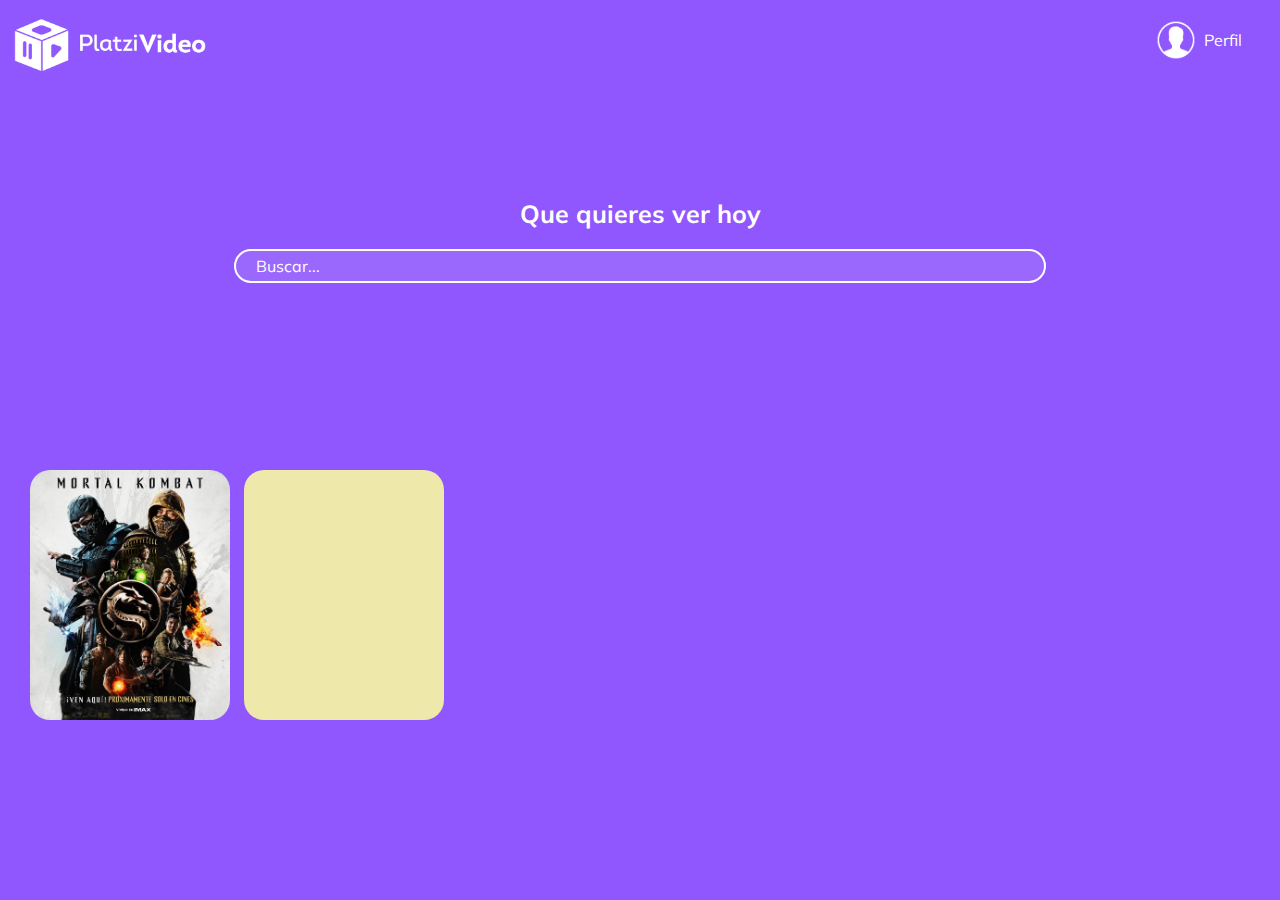
==== index.html @ 3061a979 "avance del curso" ====
<!DOCTYPE html>
<html lang="en">
<head>
    <meta charset="UTF-8">
    <meta http-equiv="X-UA-Compatible" content="IE=edge">
    <meta name="viewport" content="width=device-width, initial-scale=1.0">
    <link rel="stylesheet" href="styles.css">
    <link rel="preconnect" href="https://fonts.googleapis.com">
    <link rel="preconnect" href="https://fonts.gstatic.com" crossorigin>
    <link href="https://fonts.googleapis.com/css2?family=Mulish:wght@500&display=swap" rel="stylesheet">
    <title>Document</title>
</head>
<body>
    <header class="header">
        <img class="header__img" src="assets/img/logo-platzi-video-BW2.png" alt="">
        <div class="header__menu">
            <div class="header__menu--profile">
                <img src="assets/img/user-icon.png" alt="">
                <p>Perfil</p>
            </div>
            <ul>
                <li><a href="">Cuenta</a></li>
                <li><a href="">Cerrar Sesion</a></li>
            </ul>

        </div>
    </header>
    <section class="main">
        <h2 class="main__tittle">Que quieres ver hoy</h2>
        <input class="input" type="text" placeholder="Buscar...">
    </section>
    <section class="carousel">
        <div class="carousel__conteiner">
            <div class="carousel-item">
                <img class="carousel-item__img" src="./assets/img/MK21.jpg" alt="Mortal Kobat">
                <div class="carousel-item__details">
                    <div>
                        <img src="./assets/img/icons8-play-64.png" alt="play"> 
                        <img src="./assets/img/icons8-plus-64.png" alt="plus">
                    </div>
                   
                   <p class="carousel-item__details--tittle">Titulo descriptivo</p>
                   <p class="carousel-item__details--subtittle">Mortal</p>
                </div>
                
            </div>
            <div class="carousel-item">
                
            </div>
        </div>
    </section>
</body>
</html>
---- styles.css ----
body{
    margin: 0 auto;
    background-color: #8f57fd;
    font-family: 'Mulish', sans-serif;
}

.header{
    background-color: #8f57fd;
    width: 100%;
    height: 80px;
    display: flex;
    justify-content: space-between;
    align-items: center;
}

.header__img{
    width: 200px;
    margin: 10px 0px 0px 10px;
}
.header__menu{
    margin-right: 30px;
}
.header__menu ul{
    display: none;
   list-style: none;
   padding: 0px;
   position: absolute;
   width: 100px;
   text-align: right;
   margin: 0px 0px 0px -14px;

}
.header__menu:hover ul, ul:hover{
    display: block;
}
.header__menu li{
    margin: 10px 0px;
}
.header__menu li a{
    color: white;
    text-decoration: none;
}
.header__menu li a:hover{
    text-decoration: underline;
}
.header__menu--profile{
    margin-right: 8px;
    
    display: flex;
    align-items: center;

}
.header__menu--profile img{
    margin-right: 8px;
    width: 40px;
    height: 40px;
}
.header__menu--profile p{
    margin: 0px;
    color: white;
}
.main{
    height: 300px;
    display: flex;
    flex-direction: column;
    justify-content: center;
    align-items: center;
}
.main__tittle{
    color: white;
    font-size: 25px;
    text-align: center;
}
.input{
    border: 2px solid white;
    border-radius: 25px;
    color: white;
    font-family: 'Mulish', sans-serif;
    font-size: 16px;
    height: 30px;
    padding: 0px 20px;
    width: 60%;
    background-color: rgba(255, 255, 255, 0.1);
    

}
.input:focus {
    outline: 0px;
}
::placeholder{
    color: white;
}
.carousel{
    width: 100%;
    overflow: scroll;
    padding: 30px;
    position: relative;

}
.carousel__conteiner{
    white-space: nowrap;
    margin: 60px 0px;
    padding-bottom: 10px;
}
.carousel-item{
    width: 200px;
    height: 250px;
    border-radius: 20px;
    background-color: palegoldenrod;
    overflow: hidden;
    margin-right: 10px;
    display: inline-block;
    cursor: pointer;
    transition: 450ms;
    transform-origin: center left;
    position: relative;
}

.carousel-item:hover ~ .carousel-item {
    transform: translate3d(100px, 0, 0);
}
.carousel__conteiner:hover .carousel-item{
    opacity: 0.3;
}
.carousel__conteiner:hover .carousel-item:hover{
    transform: scale(1.5);
    opacity: 1;
}

.carousel-item__img{
    width: 200px;
    height: 250px;
    object-fit: cover;
}
.carousel-item__details{
    background: linear-gradient(top top, rgba(0, 0, 0, 0.9)0%, rgba(0, 0, 0, 0)100%);
    font-size: 10px;
    opacity: 0;
    transition: 450ms opacity;
    padding: 10px;
    position: absolute;
    top: 0;
    left: 0;
    right: 0;
    bottom: 0;
    display: flex;
    justify-content: flex-end;
    flex-direction: column;
}
.carousel-item__details img{
    height: 15px;
}
.carousel-item__details p{
        margin: 0px;
    }

    .carousel-item__details:hover {
        opacity: 1;
        color: white;


    }
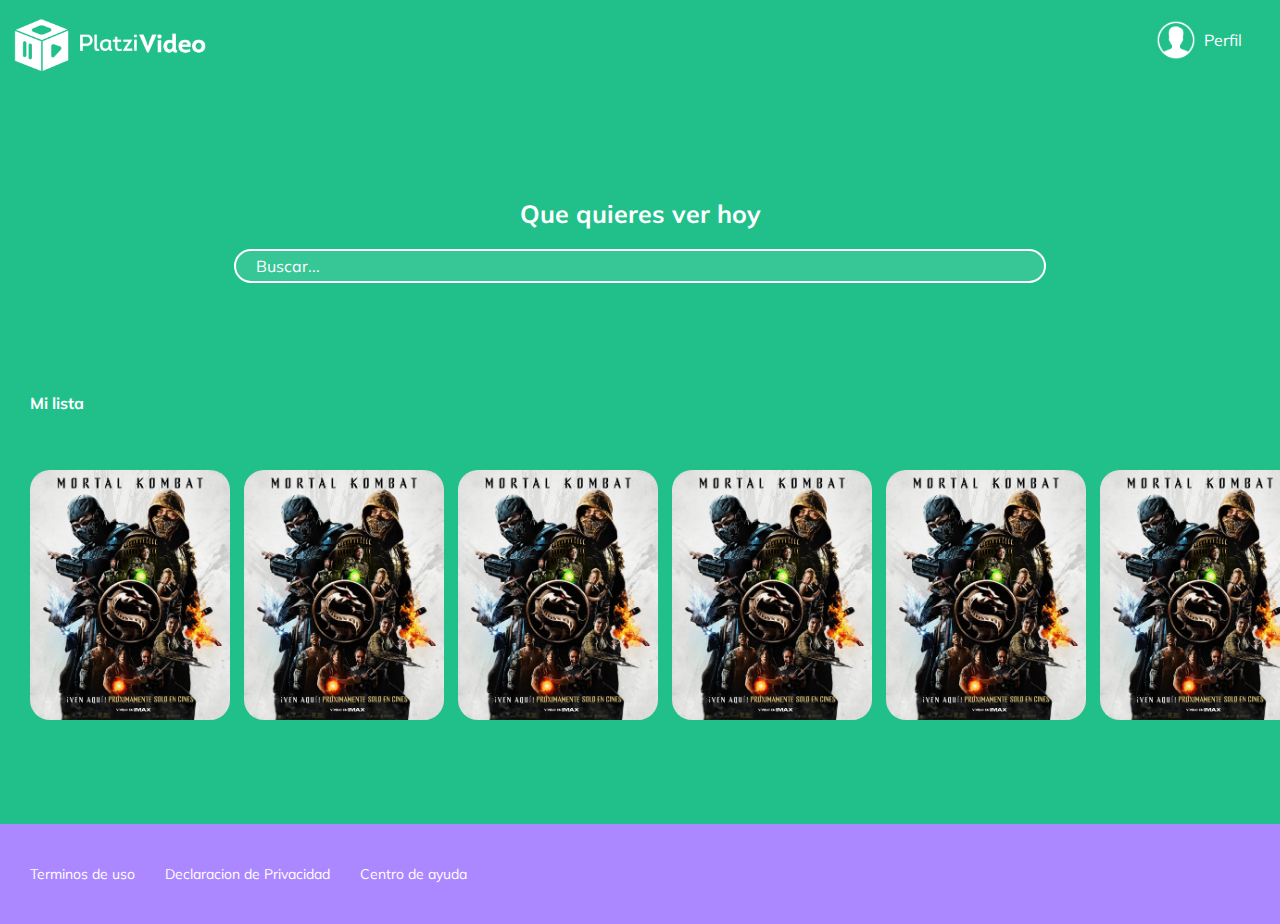
==== commit d6f4adfe: "nuevos archivos agregados del curso de fronend de platzi" ====
--- a/index.html
+++ b/index.html
@@ -29,6 +29,9 @@
         <h2 class="main__tittle">Que quieres ver hoy</h2>
         <input class="input" type="text" placeholder="Buscar...">
     </section>
+
+    <h2 class="categories__tittle">Mi lista</h2>
+
     <section class="carousel">
         <div class="carousel__conteiner">
             <div class="carousel-item">
@@ -37,17 +40,78 @@
                     <div>
                         <img src="./assets/img/icons8-play-64.png" alt="play"> 
                         <img src="./assets/img/icons8-plus-64.png" alt="plus">
-                    </div>
-                   
+                    </div>                   
                    <p class="carousel-item__details--tittle">Titulo descriptivo</p>
                    <p class="carousel-item__details--subtittle">Mortal</p>
-                </div>
-                
+                </div>                
             </div>
+            
             <div class="carousel-item">
-                
+                <img class="carousel-item__img" src="./assets/img/MK21.jpg" alt="Mortal Kobat">
+                <div class="carousel-item__details">
+                    <div>
+                        <img src="./assets/img/icons8-play-64.png" alt="play"> 
+                        <img src="./assets/img/icons8-plus-64.png" alt="plus">
+                    </div>                   
+                   <p class="carousel-item__details--tittle">Titulo descriptivo</p>
+                   <p class="carousel-item__details--subtittle">Mortal</p>
+                </div>                
+            </div>
+
+            <div class="carousel-item">
+                <img class="carousel-item__img" src="./assets/img/MK21.jpg" alt="Mortal Kobat">
+                <div class="carousel-item__details">
+                    <div>
+                        <img src="./assets/img/icons8-play-64.png" alt="play"> 
+                        <img src="./assets/img/icons8-plus-64.png" alt="plus">
+                    </div>                   
+                   <p class="carousel-item__details--tittle">Titulo descriptivo</p>
+                   <p class="carousel-item__details--subtittle">Mortal</p>
+                </div>                
+            </div>
+
+            <div class="carousel-item">
+                <img class="carousel-item__img" src="./assets/img/MK21.jpg" alt="Mortal Kobat">
+                <div class="carousel-item__details">
+                    <div>
+                        <img src="./assets/img/icons8-play-64.png" alt="play"> 
+                        <img src="./assets/img/icons8-plus-64.png" alt="plus">
+                    </div>                   
+                   <p class="carousel-item__details--tittle">Titulo descriptivo</p>
+                   <p class="carousel-item__details--subtittle">Mortal</p>
+                </div>                
+            </div>
+
+            <div class="carousel-item">
+                <img class="carousel-item__img" src="./assets/img/MK21.jpg" alt="Mortal Kobat">
+                <div class="carousel-item__details">
+                    <div>
+                        <img src="./assets/img/icons8-play-64.png" alt="play"> 
+                        <img src="./assets/img/icons8-plus-64.png" alt="plus">
+                    </div>                   
+                   <p class="carousel-item__details--tittle">Titulo descriptivo</p>
+                   <p class="carousel-item__details--subtittle">Mortal</p>
+                </div>                
+            </div>
+
+            <div class="carousel-item">
+                <img class="carousel-item__img" src="./assets/img/MK21.jpg" alt="Mortal Kobat">
+                <div class="carousel-item__details">
+                    <div>
+                        <img src="./assets/img/icons8-play-64.png" alt="play"> 
+                        <img src="./assets/img/icons8-plus-64.png" alt="plus">
+                    </div>                   
+                   <p class="carousel-item__details--tittle">Titulo descriptivo</p>
+                   <p class="carousel-item__details--subtittle">Mortal</p>
+                </div>                
             </div>
         </div>
     </section>
+
+    <footer class="footer">
+        <a href="/">Terminos de uso</a>
+        <a href="/">Declaracion de Privacidad</a>
+        <a href="/">Centro de ayuda</a>
+    </footer>
 </body>
 </html>--- a/styles.css
+++ b/styles.css
@@ -1,11 +1,11 @@
 body{
     margin: 0 auto;
-    background-color: #8f57fd;
+    background-color: #21c08b;
     font-family: 'Mulish', sans-serif;
 }
 
 .header{
-    background-color: #8f57fd;
+    background-color: #21c08b;
     width: 100%;
     height: 80px;
     display: flex;
@@ -66,6 +66,13 @@
     justify-content: center;
     align-items: center;
 }
+.categories__tittle{
+    color: white;
+    font-size: 16px;
+    position: absolute;
+    padding-left: 30px;
+    width: 100%;
+}
 .main__tittle{
     color: white;
     font-size: 25px;
@@ -95,6 +102,10 @@
     overflow: scroll;
     padding: 30px;
     position: relative;
+
+}
+.carousel::-webkit-scrollbar{
+    display: none;
 
 }
 .carousel__conteiner{
@@ -159,4 +170,232 @@
         color: white;
 
 
-    }+    }
+
+/* inicio de estilos del formulario de login*/
+.login{
+    background: linear-gradient(#21c08b, #ab88ff);
+    display: flex;
+    align-items: center;
+    justify-content: center;
+    flex-direction: column;
+    padding: 0px 30px;
+    min-height: calc(100vh - 200px);
+}
+.login__container{
+    background-color: rgba(255, 255, 255, 0.1);
+    border: 2px solid white;
+    border-radius: 40px;
+    color: white;
+    padding: 60px 68px 40px;
+    min-height: 700px;
+    width: 300px;
+    display: flex;
+    justify-content: space-around;
+    flex-direction: column;
+}
+.login__container--form{
+    display: flex;
+    flex-direction: column;
+}
+.login__container--label{
+    font-size: 14px;
+}
+.login__container--remember-me{
+    color: white;
+    display: flex;
+    justify-content: space-between;
+    margin-top: 10px;
+}
+.login__container--remember-me a{
+    color: white;
+    font-size: 14px;
+    text-decoration: none;
+}
+.login__container--remember-me a:hover{
+    
+    text-decoration: underline;
+}
+.login__container--social-media > div{
+    display: flex;
+    
+    align-items: center;
+    font-size: 14px;
+    margin-bottom: 10px;
+}
+.login__container--social-media > div > img{
+   width: 30px;
+   margin-right: 10px;
+}
+.login__container--registrer{
+    font-size: 14px;
+}
+.login__container--registrer a{
+    color: white;
+    font-weight: bold;
+    font-size: 16px;
+    text-decoration: none;
+}
+.login__container--registrer a:hover{
+    text-decoration: underline;
+}
+.input__form{
+    background-color: transparent;
+    border-left: 0px;
+    border-top: 0px;
+    border-right: 0px;
+    border-bottom: 2px solid white;
+    font-family: 'Mulish', sans-serif;
+    margin-bottom: 20px;
+    padding: 0px 20px;
+    outline: none;
+    height: 50px;
+}
+::placeholder{
+    color: white;
+}
+.button__form{
+    background-color: rgba(255, 255, 255, 0.1);
+    border: none;
+    border-radius: 25px;
+    color: white;
+    cursor: pointer;
+    font-size: 16px;
+    font-weight: bold;
+    font-family: 'Mulish', sans-serif;
+    height: 50px;
+    letter-spacing: 1px;
+    margin: 10px 0px;
+
+}
+.footer{
+    background-color: #ab88ff;
+    display: flex;
+    align-items: center;
+    height: 100px;
+    width: 100%;    
+}
+.footer a{
+    color: white;
+    cursor: pointer;
+    font-size: 14px;
+    padding-left: 30px;
+    text-decoration: none;
+}
+footer a:hover{
+    text-decoration: underline;
+}
+/* fin de estilos del formulario de login*/
+
+/* inicio de estilos del formulario de registrer*/
+.registrer{
+    background: linear-gradient(#21c08b, #ab88ff);
+    display: flex;
+    align-items: center;
+    justify-content: center;
+    flex-direction: column;
+    padding: 0px 30px;
+    min-height: calc(100vh - 200px);
+}
+.registrer__container{
+    background-color: rgba(255, 255, 255, 0.1);
+    border: 2px solid white;
+    border-radius: 40px;
+    color: white;
+    padding: 60px 68px 40px;
+    min-height: 700px;
+    width: 300px;
+    display: flex;
+    justify-content: space-around;
+    flex-direction: column;
+}
+.registrer__container--form{
+    display: flex;
+    flex-direction: column;
+}
+.registrer__input--form{
+    background-color: transparent;
+    border-left: 0px;
+    border-top: 0px;
+    border-right: 0px;
+    border-bottom: 2px solid white;
+    font-family: 'Mulish', sans-serif;
+    margin-bottom: 20px;
+    padding: 0px 20px;
+    outline: none;
+    height: 50px;
+}
+::placeholder{
+    color: white;
+}
+.registrer__button--form{
+    background-color: rgba(255, 255, 255, 0.1);
+    border: none;
+    border-radius: 25px;
+    color: white;
+    cursor: pointer;
+    font-size: 16px;
+    font-weight: bold;
+    font-family: 'Mulish', sans-serif;
+    height: 50px;
+    letter-spacing: 1px;
+    margin: 10px 0px;
+
+}
+.login__container--social-media{
+    display: flex;
+    align-items: center;
+    font-size: 14px;
+    margin-bottom: 10px;
+}
+.login__container--social-media > div > img{
+    width: 30px;
+    margin-right: 10px;
+ }
+ .registrer__container--registrer a{
+    color: white;
+    font-weight: bold;
+    font-size: 16px;
+    text-decoration: none;
+}
+.registrer__container--registrer a:hover{
+    text-decoration: underline;
+}
+/* fin de estilos del formulario de registrer*/
+.error__container{
+    display: flex;
+    align-items: center;
+    justify-content: center;
+    flex-direction: column;
+    color: white;
+    min-height: calc(100vh - 200px);
+}
+.error__container--tittle{
+    width: 100%;
+    height: 300px;
+    float: left;
+    overflow: hidden;
+}
+.text-bounce {
+    text-align: center;
+    margin-top: 56px;
+    color: #fff;
+    font-size: 10.0em;
+    text-transform: uppercase;
+}
+.animated {
+    animation-duration: 2.5s;
+    animation-fill-mode: both;
+    animation-iteration-count: infinite;
+}
+@keyframes bounce {
+    0%, 20%, 50%, 80%, 100% {transform: translateY(0);}
+    40% {transform: translateY(-30px);}
+    60% {transform: translateY(-15px);}
+}
+.bounce {
+    animation-name: bounce;
+}
+.error__container p{
+    margin-top: -60px;
+}